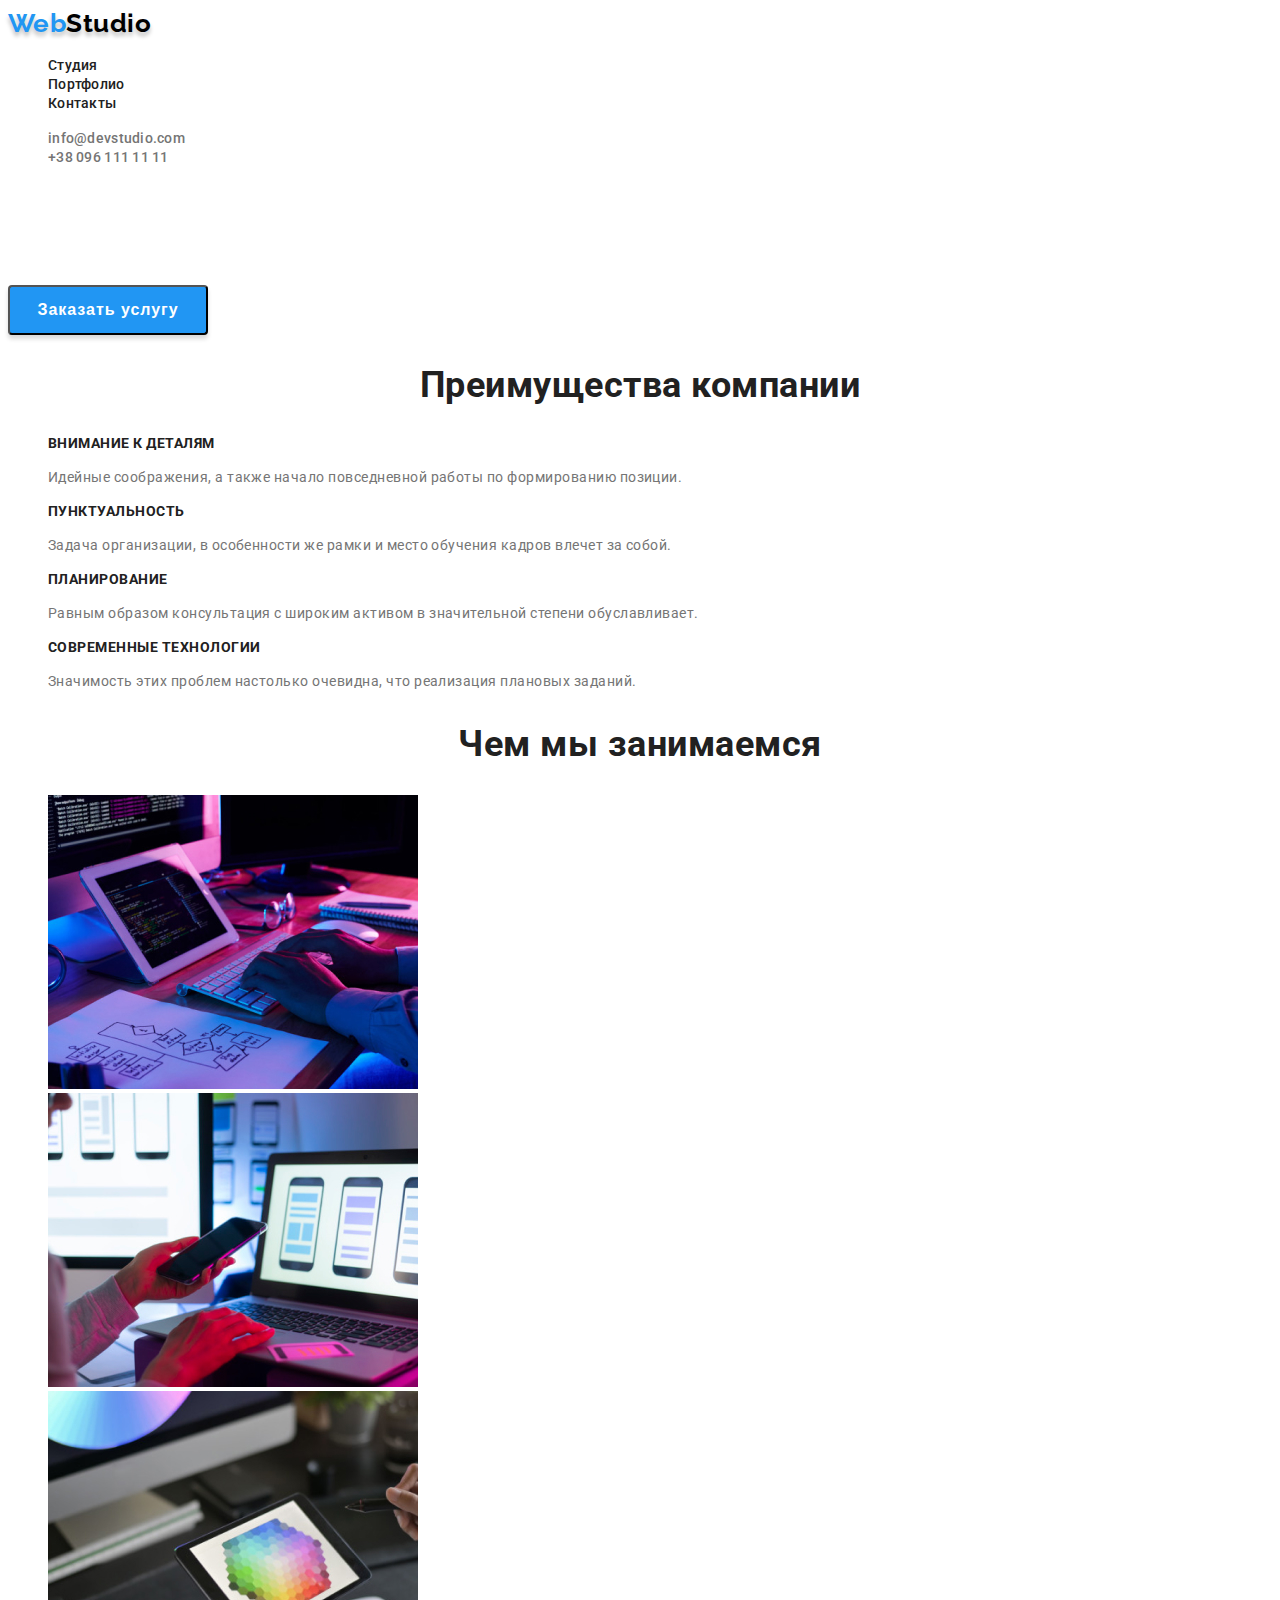
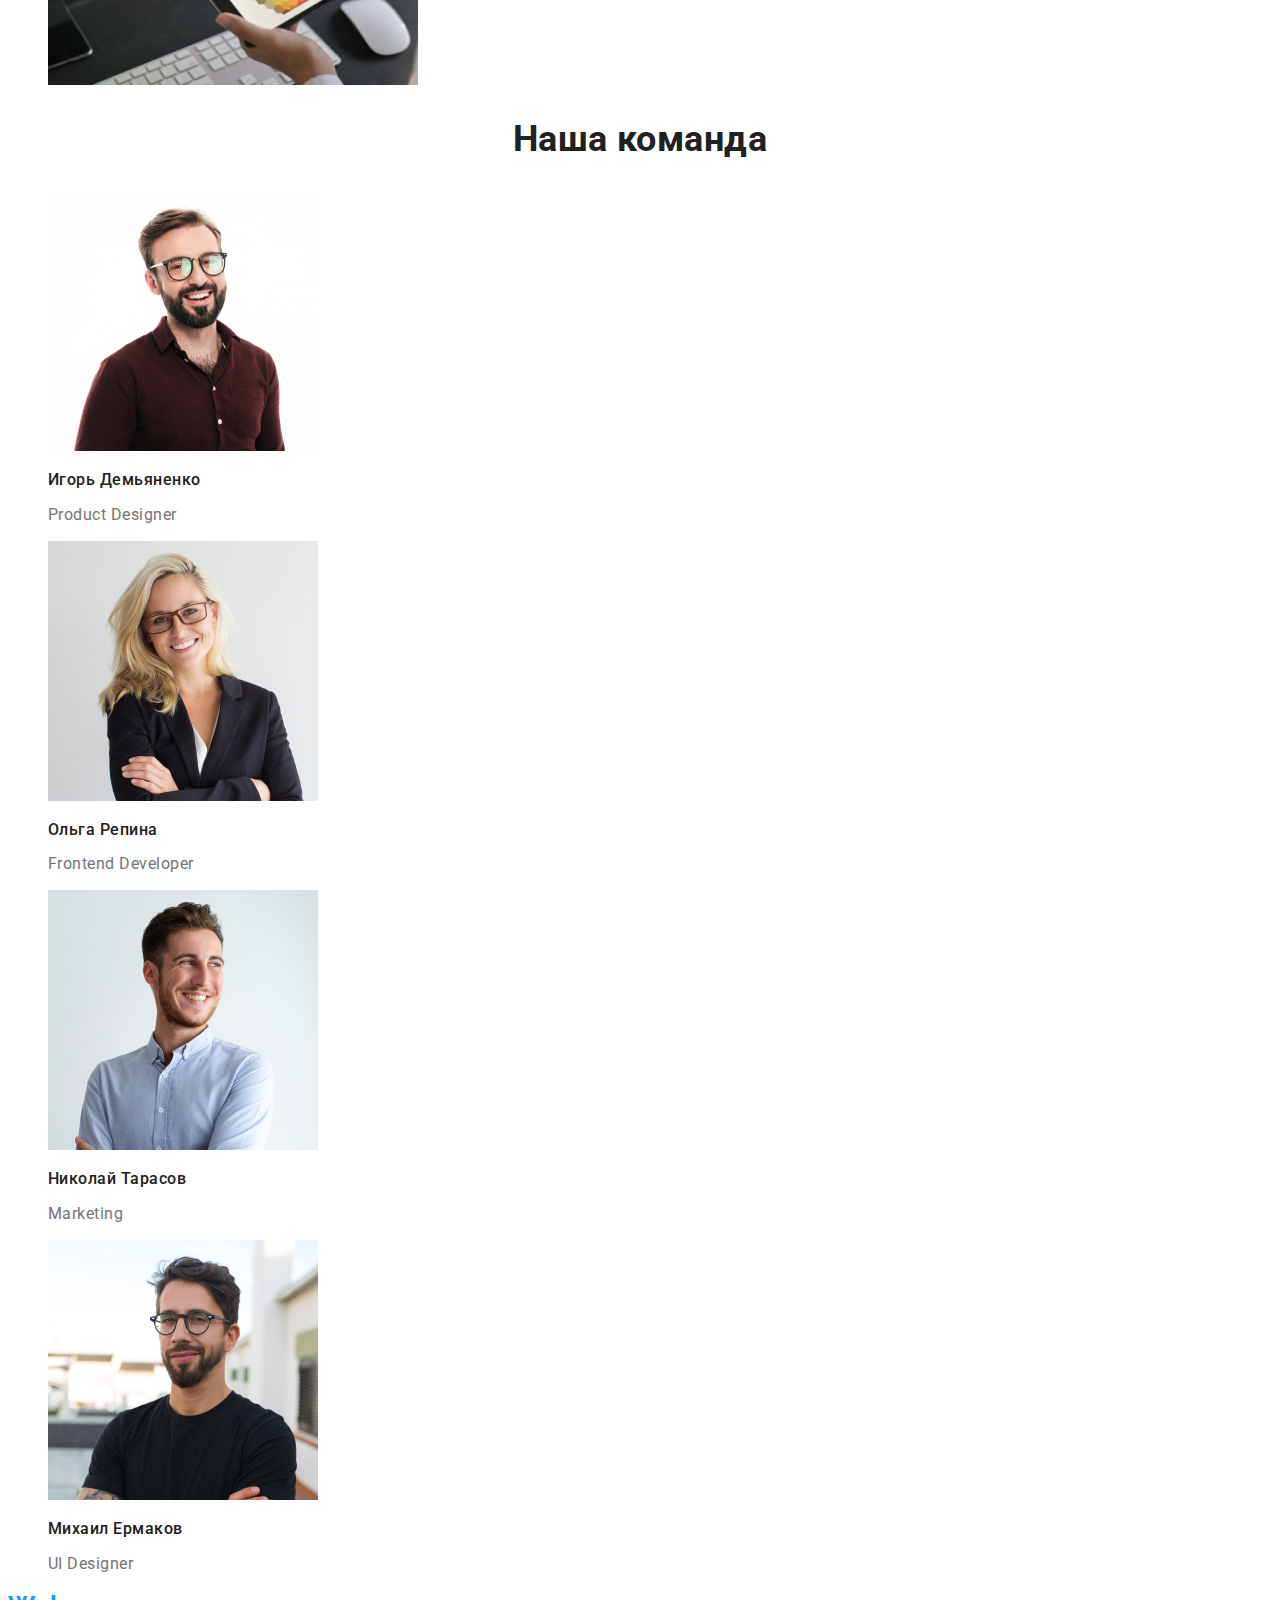
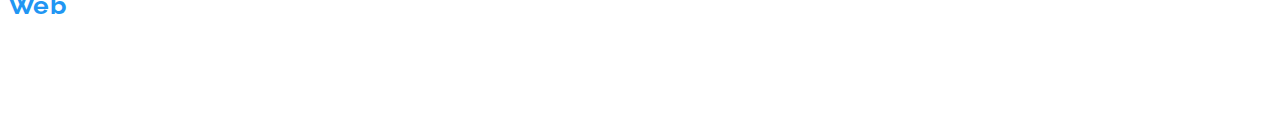
==== index.html @ f71026f1 "rename index.html" ====
<!DOCTYPE html>
<html lang="ru">
<head>
    <meta charset="UTF-8">
    <meta http-equiv="X-UA-Compatible" content="IE=edge">
    <meta name="viewport" content="width=device-width, initial-scale=1.0">
    <title>Studio</title>
    <link rel="preconnect" href="https://fonts.googleapis.com">
    <link rel="preconnect" href="https://fonts.gstatic.com" crossorigin>
    <link href="https://fonts.googleapis.com/css2?family=Raleway:wght@700&family=Roboto:wght@400;500;700;900&display=swap" rel="stylesheet">
    <link rel="stylesheet" href="./css/styles.css">
</head>
<body>
    <header class="page-header">
        <nav>
            <a href="" class="logo">Web<span class="logo-studio">Studio</span></a>
            <ul class="site-nav list">
                <li><a href="#" class="link">Студия</a></li>
                <li><a href="./portfolio.html" class="link">Портфолио</a></li>
                <li><a href="#" class="link">Контакты</a></li>
            </ul>
        </nav>    
            <ul class="auth-nav list">
                <li><a href="mailto:info@devstudio.com" class="link">info@devstudio.com</a></li>
                <li><a href="tel:+380961111111" class="link">+38 096 111 11 11</a></li>
            </ul>
    </header>
        <section class="hero">
            <h1 class="hero-title">Эффективные решения для вашего бизнеса</h1>
            <button class="button primary">Заказать услугу</button>
        </section>
    <main>
        <section class="section">
            <h2 class="section-title">Преимущества компании</h2>
            <ul class="feature-list list">
                <li>
                    <h3 class="title">Внимание к деталям</h3>
                    <p class="text">Идейные соображения, а также начало повседневной работы по формированию позиции.</p>
                </li>
                <li>
                    <h3 class="title">Пунктуальность</h3>
                    <p class="text">Задача организации, в особенности же рамки и место обучения кадров влечет за собой.</p>
                </li>
                <li>
                    <h3 class="title">Планирование</h3>
                    <p class="text">Равным образом консультация с широким активом в значительной степени обуславливает.</p>
                </li>
                <li>
                    <h3 class="title">Современные технологии</h3>
                    <p class="text">Значимость этих проблем настолько очевидна, что реализация плановых заданий.</p>
                </li>
            </ul>
        </section>
        <section class="section">
            <h2 class="section-title">Чем мы занимаемся</h2>
            <ul class="work-list list">
                <li><img src="./img/works/img1.jpg" alt="computer" width="370"></li>
                <li><img src="./img/works/img2.jpg" alt="laptop" width="370"></li>
                <li><img src="./img/works/img3.jpg" alt="tablet" width="370"></li>
            </ul>
        </section>
        <section class="section">
            <h2 class="section-title">Наша команда</h2>
            <ul class="team-list list">
                <li>
                    <img src="./img/team/igor.jpg" alt="igor" width="270">
                    <h3 class="title">Игорь Демьяненко</h3>
                    <p class="text">Product Designer</p>
                </li>
                <li>
                    <img src="./img/team/olga.jpg" alt="olga" width="270">
                    <h3 class="title">Ольга Репина</h3>
                    <p class="text">Frontend Developer</p>
                </li>
                <li>
                    <img src="./img/team/nikola.jpg" alt="nikola" width="270">
                    <h3 class="title">Николай Тарасов</h3>
                    <p class="text">Marketing</p>
                </li>
                <li>
                    <img src="./img/team/mihal.jpg" alt="mihal" width="270">
                    <h3 class="title">Михаил Ермаков</h3>
                    <p class="text">UI Designer</p>
                </li>
            </ul>
        </section>
    </main>
    <footer>
        <a href="" class="logo-footer">Web<span class="footer-studio">Studio</span></a>
        <address class="address">
            <ul class="address-nav list">
                <li><a href="" class="link">г. Киев, пр-т Леси Украинки, 26</a></li>
                <li><a href="mailto:info@example.com" class="link">info@example.com</a></li>
                <li><a href="tel:+380961111111" class="link">+38 096 111 11 11</a></li>
            </ul>
        </address>
    </footer>
</body>
</html>
---- css/styles.css ----
:root {
    --primary-text-color: #757575;
    --title-text-color: #212121;
    --accent-color: #2196F3;
    --primary-white-color: #ffffff;
    --primary-button-color: #F5F4FA;
    --address-text-color: rgba(255, 255, 255, 0.6);
}

body {
    background-color: var(--primary-white-color);
    color: var(--primary-text-color);
    font-family: 'Roboto', sans-serif;
    letter-spacing: 0.03em;
}


/*---header --*/
.list {
    list-style: none;
}
.logo {
    font-family: 'Raleway', sans-serif;
    font-style: normal;
    font-size: 26px;
    line-height: 1.19;
    font-weight: 700;
    text-decoration: none;
    color: var(--accent-color);
    text-shadow: 0 4px 4px rgba(0, 0, 0, 0.25);
}
.logo-studio {
    color: #000;
}
/*---site-nave---*/
.site-nav .link {
    font-size: 14px;
    font-weight: 500;
    line-height: 1.14;
    letter-spacing: 0.02em;
    text-decoration: none;
    color: var(--title-text-color);
}
.site-nav .link:hover,
.site-nav .link:focus {
    color: var(--accent-color);
} 

.auth-nav .link {
    font-weight: 500;
    font-size: 14px;
    line-height: 1.14;
    letter-spacing: 0.02em;
    text-decoration: none;
    color: var(--primary-text-color);
}
.auth-nav .link:hover,
.auth-nav .link:focus {
    color: var(--accent-color);
}

/*------Hero-------*/
.hero-title {
    font-weight: 900;
    font-size: 44px;
    line-height: 1.36;
    letter-spacing: 0.06em;
    text-align: center;
    text-transform: uppercase;
    color: var(--primary-white-color);
}

/*---Features- Преимущества компании-*/
.section-title {
    font-weight: 700;
    font-size: 36px;
    line-height: 1.16;
    text-align: center;
    color: var(--title-text-color);
}
.feature-list .title {
    font-weight: 700;
    font-size: 14px;
    line-height: 1.14;
    text-transform: uppercase;
    color: var(--title-text-color);
}
.feature-list .text {
    font-size: 14px;
    line-height: 1.71;
}

/*----Чем мы занимаемся-----*/
.section-title {
    font-weight: 700;
    font-size: 36px;
    line-height: 1.16;
}
/*--Exemples----Наша команда----*/
.team-list .title {
    font-weight: 500;
    font-size: 16px;
    line-height: 1.18;
    color: var(--title-text-color);
}
.team-list .text {
    font-size: 16px;
    line-height: 1.18;
}

/*--Button--*/
.button {
    cursor: pointer;
    height: 26px;
    border-radius: 4px;
}
.button.primary {
    font-size: 16px;
    font-weight: 700;
    width: 200px;
    height: 50px;
    letter-spacing: 0.06em;
    box-shadow: 0px 4px 4px rgba(0, 0, 0, 0.15);
    color: var(--primary-white-color);
    background-color: var(--accent-color);
}
.button.primary:hover {
    background-color: #188CE8;
}
.button.secondary {
    color: var(--title-text-color);
    background-color: var(--primary-button-color);
}
.button.secondary:hover {
    color: var(--primary-button-color);
    background-color: var(--accent-color);
}

/*------Portfolio-------*/
/*-----Projects------*/
.projects-title {
    font-weight: 700;
    font-size: 18px;
    line-height: 2;
    letter-spacing: 0.06em;
    color: var(--title-text-color);
}
.projects-title .text {
    font-weight: 400;
    font-size: 16px;
    line-height: 1.87;
}

/*--Footer--*/
.logo-footer {
    font-family: 'Raleway', sans-serif;
    font-weight: 700;
    font-size: 26px;
    line-height: 1.19;
    text-decoration: none;
    color: var(--accent-color);
}
.footer-studio {
    color: var(--primary-white-color);
}

/*--Address--*/
.address-nav {
    font-size: 14px;
    line-height: 1.71;
}
.address-nav .link:first-child  {
    color: var(--primary-white-color);
}
.address-nav .link {
    text-decoration: none;
    color: var(--address-text-color);
}
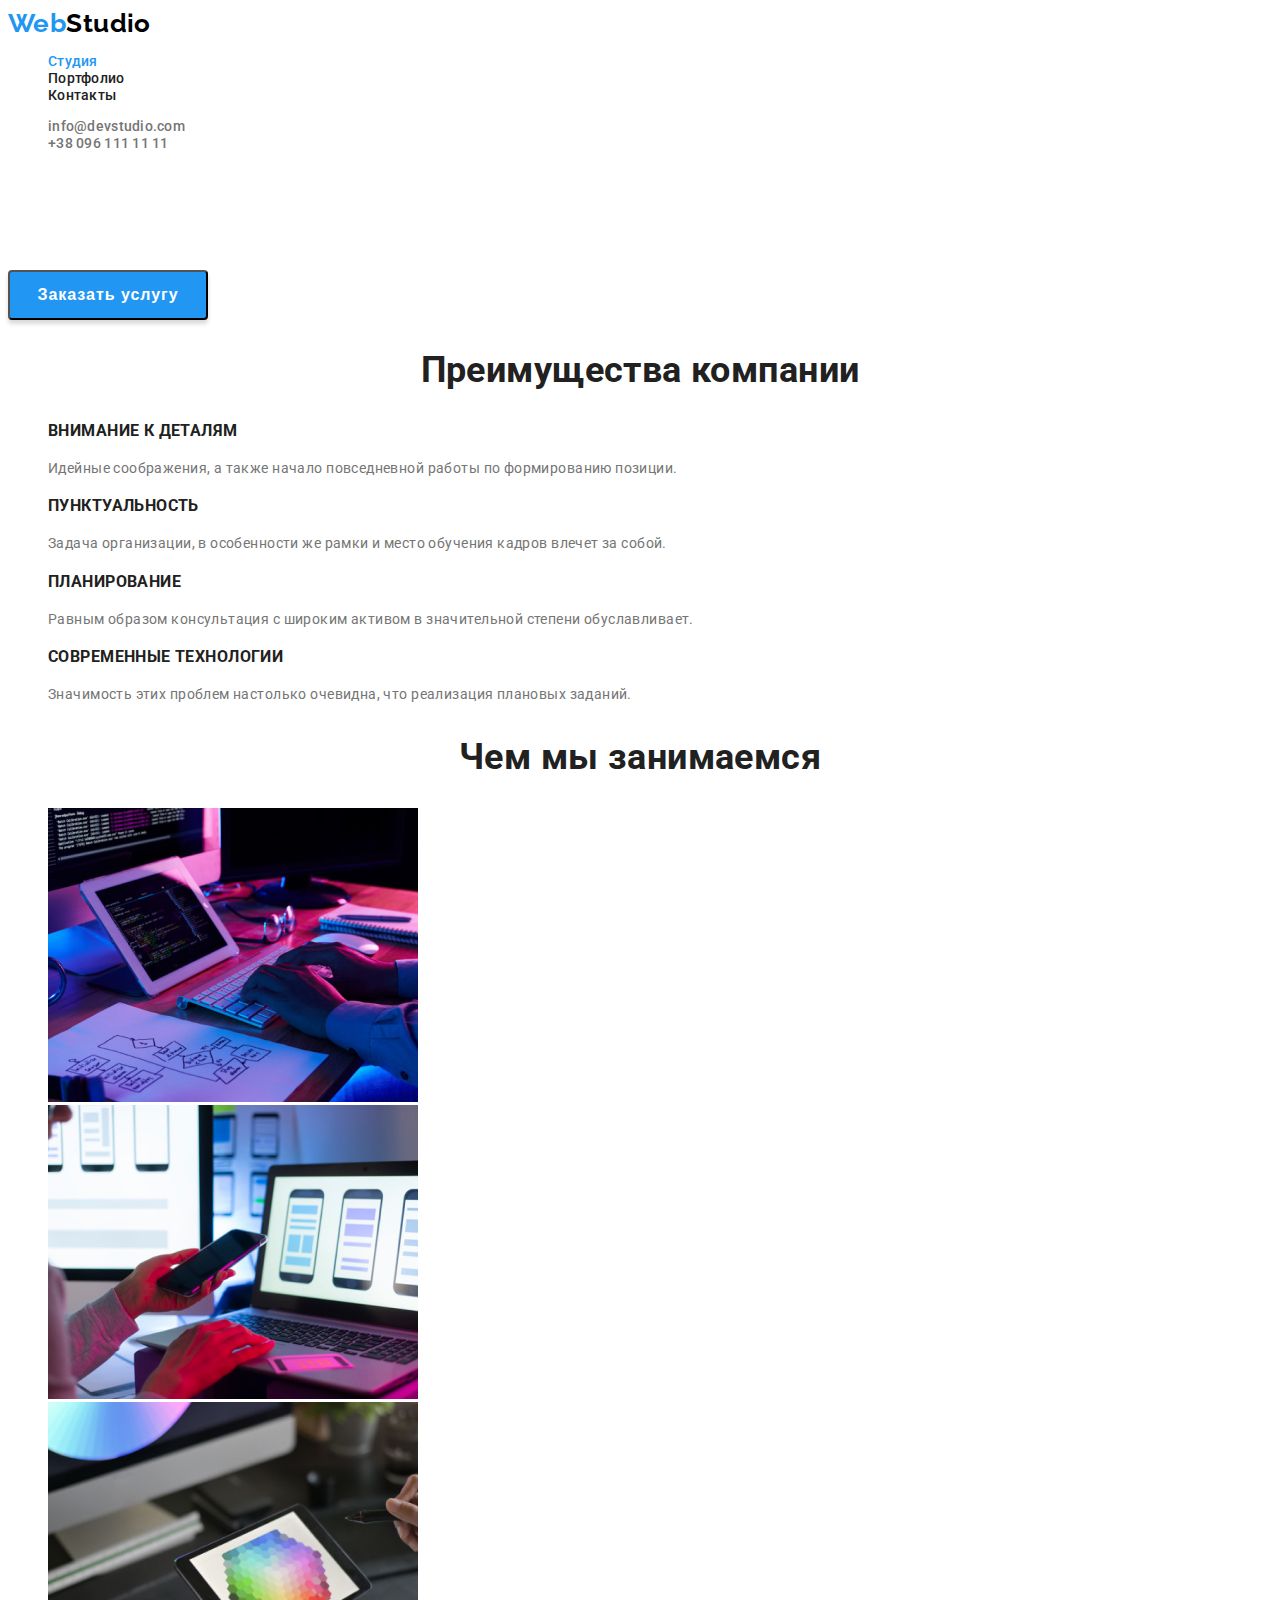
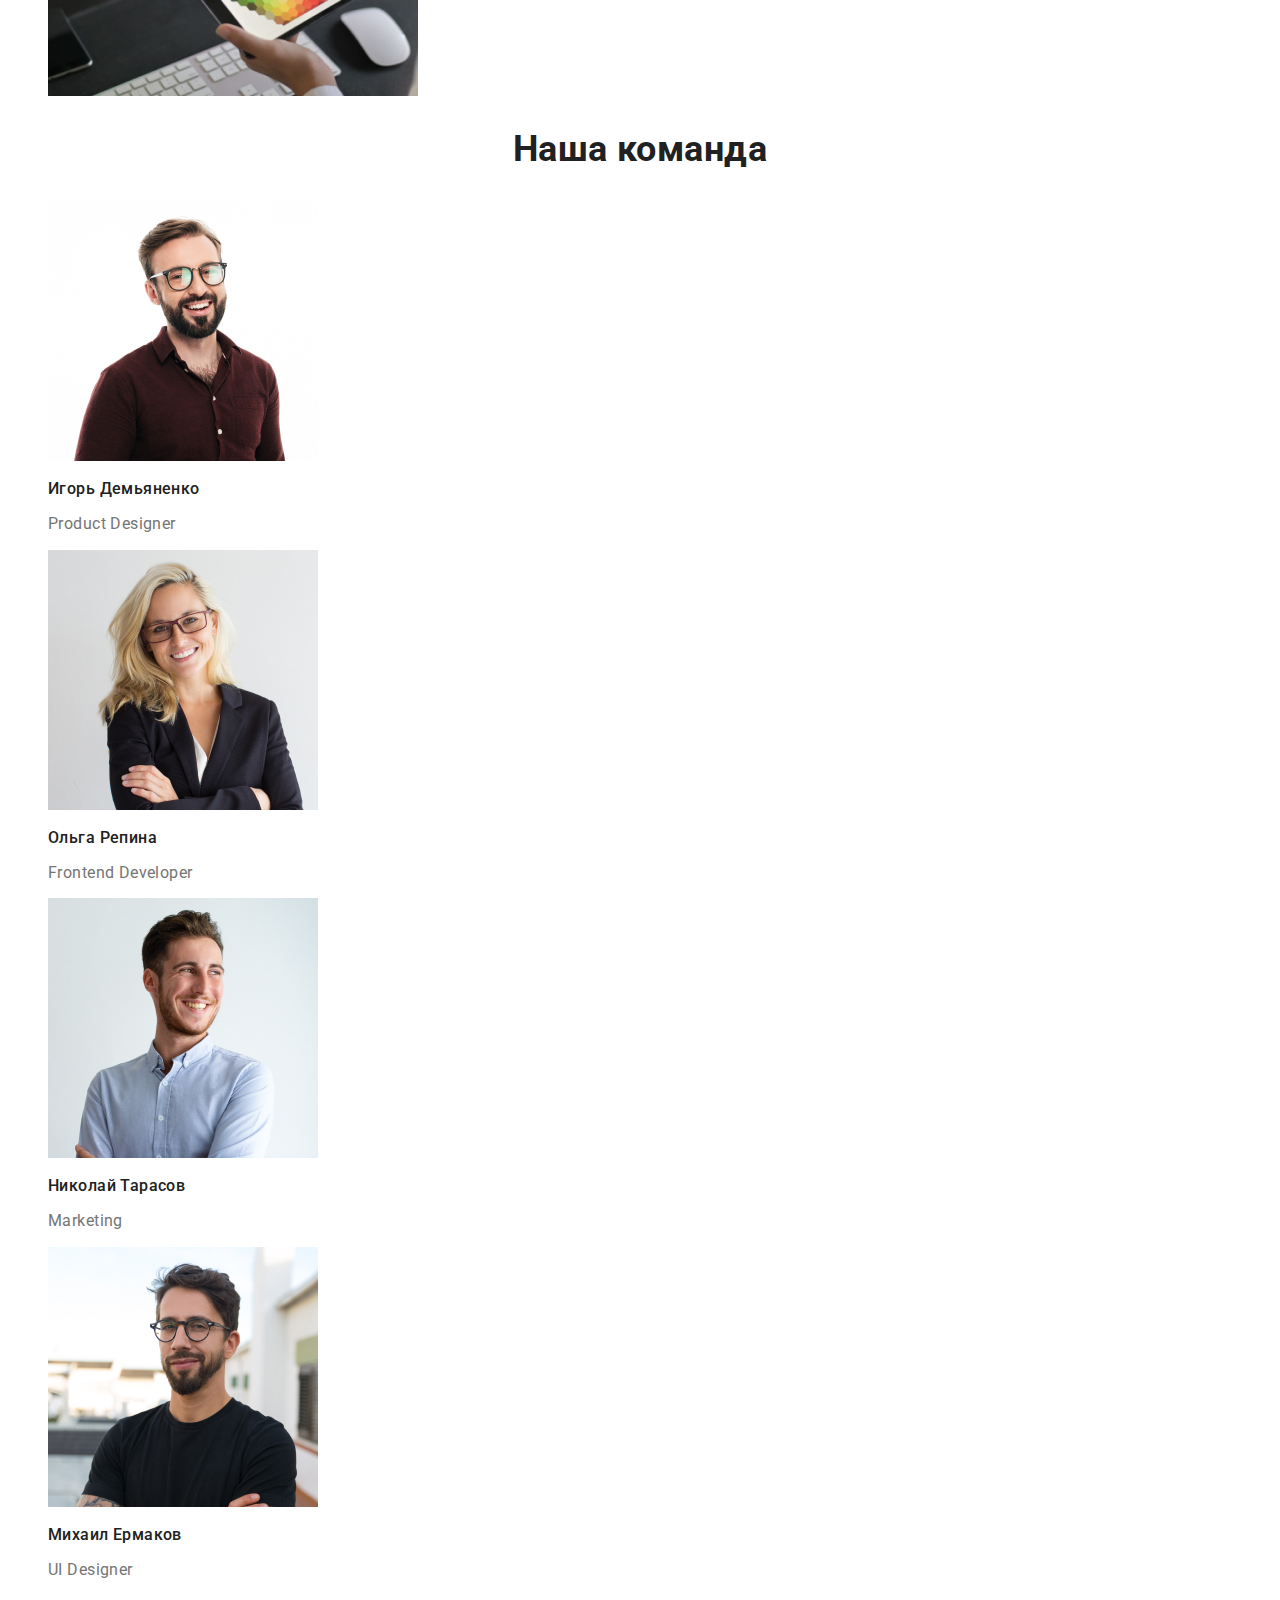
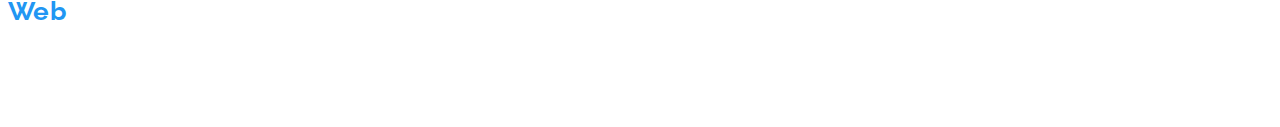
==== commit 5ac2cd7a: "добавлен class=''current'' and "focus'' в портфолио обернуто в ссылку img, p, text" ====
--- a/index.html
+++ b/index.html
@@ -8,16 +8,16 @@
     <link rel="preconnect" href="https://fonts.googleapis.com">
     <link rel="preconnect" href="https://fonts.gstatic.com" crossorigin>
     <link href="https://fonts.googleapis.com/css2?family=Raleway:wght@700&family=Roboto:wght@400;500;700;900&display=swap" rel="stylesheet">
-    <link rel="stylesheet" href="./css/styles.css">
+    <link rel="stylesheet" href="./css/style.css">
 </head>
 <body>
     <header class="page-header">
         <nav>
             <a href="" class="logo">Web<span class="logo-studio">Studio</span></a>
             <ul class="site-nav list">
-                <li><a href="#" class="link">Студия</a></li>
+                <li><a href="" class="link current">Студия</a></li>
                 <li><a href="./portfolio.html" class="link">Портфолио</a></li>
-                <li><a href="#" class="link">Контакты</a></li>
+                <li><a href="" class="link">Контакты</a></li>
             </ul>
         </nav>    
             <ul class="auth-nav list">
--- a/css/style.css
+++ b/css/style.css
@@ -0,0 +1,185 @@
+:root {
+    --primary-text-color: #757575;
+    --title-text-color: #212121;
+    --logo-black-color: #000;
+    --accent-color: #2196F3;
+    --primary-white-color: #ffffff;
+    --primary-button-color: #F5F4FA;
+    --button-color: #188CE8;
+    --address-text-color: rgba(255, 255, 255, 0.6);
+}
+
+body {
+    background-color: var(--primary-white-color);
+    color: var(--primary-text-color);
+    font-family: 'Roboto', sans-serif;
+    letter-spacing: 0.03em;
+    font-size: 14px;
+}
+
+
+/*---header --*/
+.list {
+    list-style: none;
+}
+.logo {
+    font-family: 'Raleway', sans-serif;
+    font-style: normal;
+    font-size: 26px;
+    line-height: 1.19;
+    font-weight: 700;
+    text-decoration: none;
+    color: var(--accent-color);
+}
+.logo-studio {
+    color: var(--logo-black-color);
+}
+/*---site-nave---*/
+.site-nav .link {
+    font-weight: 500;
+    line-height: 1.14;
+    letter-spacing: 0.02em;
+    text-decoration: none;
+    color: var(--title-text-color);
+}
+.site-nav .link:hover,
+.site-nav .link:focus {
+    color: var(--accent-color);
+} 
+
+.auth-nav .link {
+    font-weight: 500;
+    line-height: 1.14;
+    letter-spacing: 0.02em;
+    text-decoration: none;
+    color: var(--primary-text-color);
+}
+.auth-nav .link:hover,
+.auth-nav .link:focus {
+    color: var(--accent-color);
+}
+.site-nav .link.current {
+    color: var(--accent-color);
+}
+
+/*------Hero-------*/
+.hero-title {
+    font-weight: 900;
+    font-size: 44px;
+    line-height: 1.36;
+    letter-spacing: 0.06em;
+    text-align: center;
+    text-transform: uppercase;
+    color: var(--primary-white-color);
+}
+
+/*---Features- Преимущества компании-*/
+.section-title {
+    font-weight: 700;
+    font-size: 36px;
+    line-height: 1.16;
+    text-align: center;
+    color: var(--title-text-color);
+}
+.feature-list .title {
+    font-weight: 700;
+    line-height: 1.14;
+    text-transform: uppercase;
+    color: var(--title-text-color);
+}
+.feature-list .text {
+    line-height: 1.71;
+}
+
+/*----Чем мы занимаемся-----*/
+.section-title {
+    font-weight: 700;
+    font-size: 36px;
+    line-height: 1.16;
+}
+/*--Exemples----Наша команда----*/
+.team-list .title {
+    font-weight: 500;
+    font-size: 16px;
+    line-height: 1.18;
+    color: var(--title-text-color);
+}
+.team-list .text {
+    font-size: 16px;
+    line-height: 1.18;
+}
+
+/*--Button--*/
+.button {
+    cursor: pointer;
+    height: 26px;
+    border-radius: 4px;
+}
+.button.primary {
+    font-size: 16px;
+    font-weight: 700;
+    width: 200px;
+    height: 50px;
+    letter-spacing: 0.06em;
+    box-shadow: 0px 4px 4px rgba(0, 0, 0, 0.15);
+    color: var(--primary-white-color);
+    background-color: var(--accent-color);
+}
+.button.primary:hover,
+.button.primary:focus {
+    background-color: var(--button-color);
+}
+.button.secondary {
+    color: var(--title-text-color);
+    background-color: var(--primary-button-color);
+}
+.button.secondary:hover,
+.button.secondary:focus {
+    color: var(--primary-button-color);
+    background-color: var(--accent-color);
+}
+
+/*------Portfolio-------*/
+/*-----Projects------*/
+.projects-title .link {
+    font-weight: 700;
+    font-size: 18px;
+    line-height: 2;
+    letter-spacing: 0.06em;
+    text-decoration: none;
+    color: var(--title-text-color);
+}
+.text .link {
+    font-weight: 400;
+    font-size: 16px;
+    line-height: 1.87;
+    text-decoration: none;
+    color: var(--primary-text-color);
+}
+
+/*--Footer--*/
+.logo-footer {
+    font-family: 'Raleway', sans-serif;
+    font-weight: 700;
+    font-size: 26px;
+    line-height: 1.19;
+    text-decoration: none;
+    color: var(--accent-color);
+}
+.footer-studio {
+    color: var(--primary-white-color);
+}
+
+/*--Address--*/
+.address-nav {
+    line-height: 1.71;
+}
+.address-nav .link:first-child  {
+    color: var(--primary-white-color);
+}
+.address-nav .link {
+    text-decoration: none;
+    font-style: normal;
+    color: var(--address-text-color);
+}
+
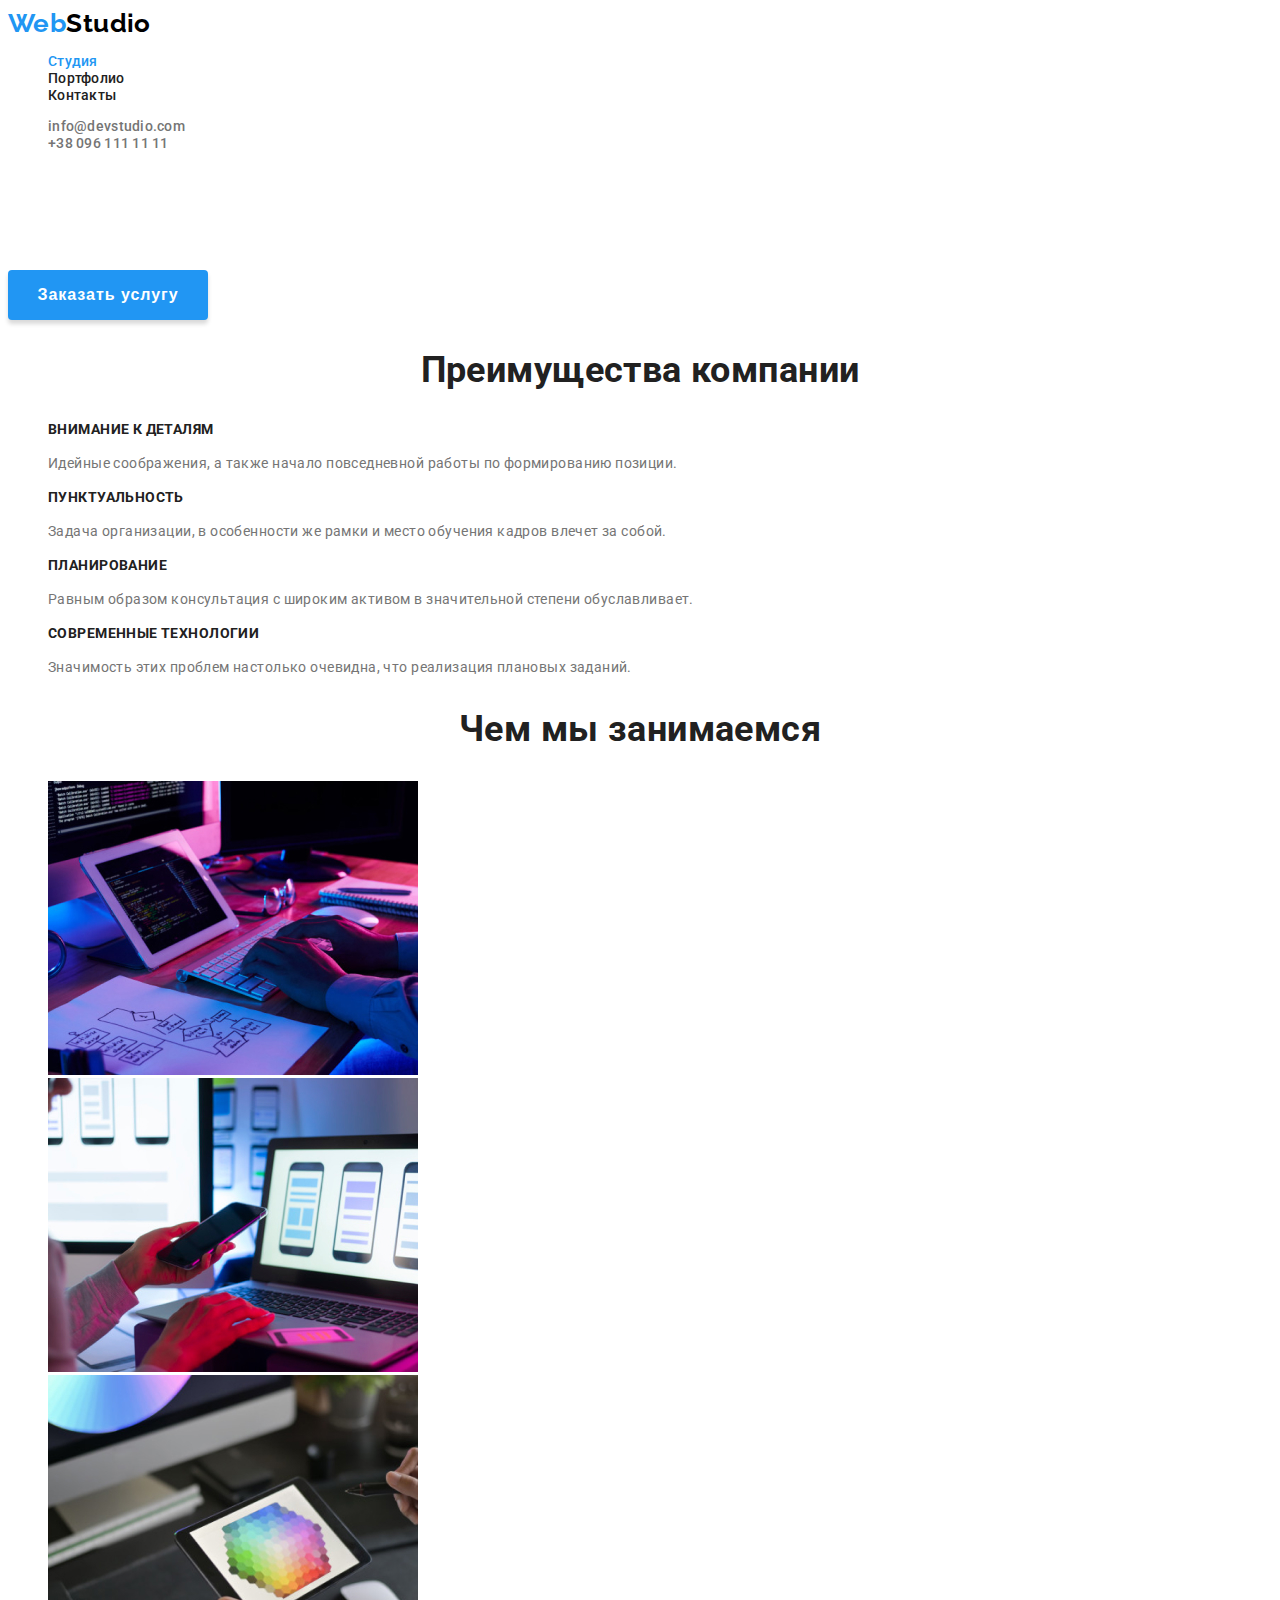
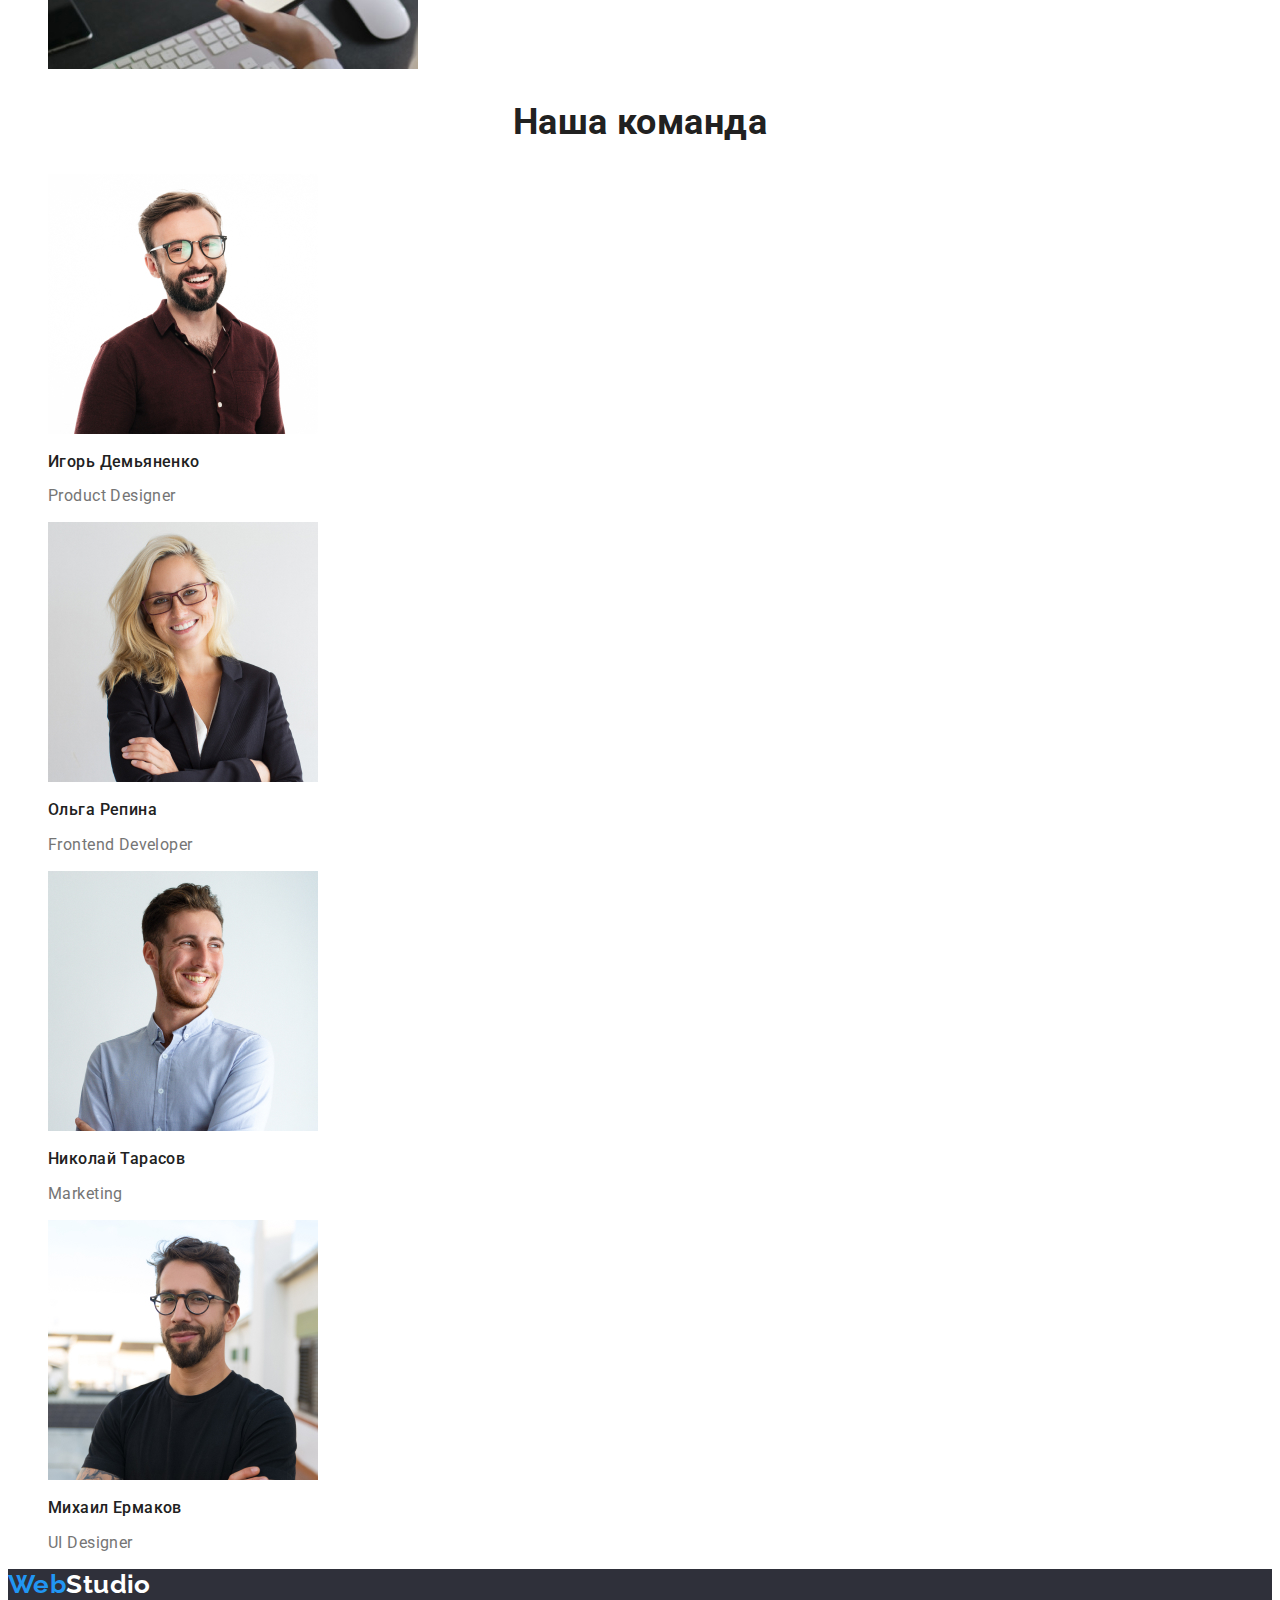
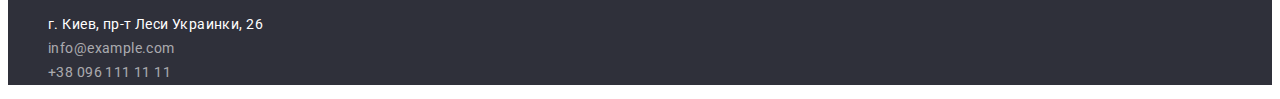
==== commit ea2a0f60: "изменено <a> в h3 fs:14px, color в footer" ====
--- a/index.html
+++ b/index.html
@@ -85,13 +85,13 @@
             </ul>
         </section>
     </main>
-    <footer>
+    <footer class="footer">
         <a href="" class="logo-footer">Web<span class="footer-studio">Studio</span></a>
         <address class="address">
             <ul class="address-nav list">
-                <li><a href="" class="link">г. Киев, пр-т Леси Украинки, 26</a></li>
-                <li><a href="mailto:info@example.com" class="link">info@example.com</a></li>
-                <li><a href="tel:+380961111111" class="link">+38 096 111 11 11</a></li>
+                <li><a href="" class="address">г. Киев, пр-т Леси Украинки, 26</a></li>
+                <li><a href="mailto:info@example.com" class="address-link">info@example.com</a></li>
+                <li><a href="tel:+380961111111" class="address-link">+38 096 111 11 11</a></li>
             </ul>
         </address>
     </footer>
--- a/css/style.css
+++ b/css/style.css
@@ -6,6 +6,7 @@
     --primary-white-color: #ffffff;
     --primary-button-color: #F5F4FA;
     --button-color: #188CE8;
+    --background-footer: #2F303A;
     --address-text-color: rgba(255, 255, 255, 0.6);
 }
 
@@ -82,6 +83,7 @@
     color: var(--title-text-color);
 }
 .feature-list .title {
+    font-size: 14px;
     font-weight: 700;
     line-height: 1.14;
     text-transform: uppercase;
@@ -111,9 +113,11 @@
 
 /*--Button--*/
 .button {
+    display: inline-block;
+    border: 1px solid transparent;
+    border-radius: 4px;
     cursor: pointer;
-    height: 26px;
-    border-radius: 4px;
+    text-align: center;
 }
 .button.primary {
     font-size: 16px;
@@ -130,6 +134,7 @@
     background-color: var(--button-color);
 }
 .button.secondary {
+    height: 38px;
     color: var(--title-text-color);
     background-color: var(--primary-button-color);
 }
@@ -141,23 +146,27 @@
 
 /*------Portfolio-------*/
 /*-----Projects------*/
-.projects-title .link {
+.projects .link {
+    text-decoration: none;
+}
+.link .projects-title {
     font-weight: 700;
     font-size: 18px;
     line-height: 2;
     letter-spacing: 0.06em;
-    text-decoration: none;
     color: var(--title-text-color);
 }
-.text .link {
+.link .text {
     font-weight: 400;
     font-size: 16px;
     line-height: 1.87;
-    text-decoration: none;
     color: var(--primary-text-color);
 }
 
 /*--Footer--*/
+.footer {
+    background-color: var(--background-footer);
+}
 .logo-footer {
     font-family: 'Raleway', sans-serif;
     font-weight: 700;
@@ -171,15 +180,15 @@
 }
 
 /*--Address--*/
-.address-nav {
-    line-height: 1.71;
-}
-.address-nav .link:first-child  {
-    color: var(--primary-white-color);
-}
-.address-nav .link {
+.address {
     text-decoration: none;
     font-style: normal;
+    line-height: 1.71;
+    color: var(--primary-white-color);
+    
+}
+.address-link {
+    text-decoration: none;
     color: var(--address-text-color);
 }
 
